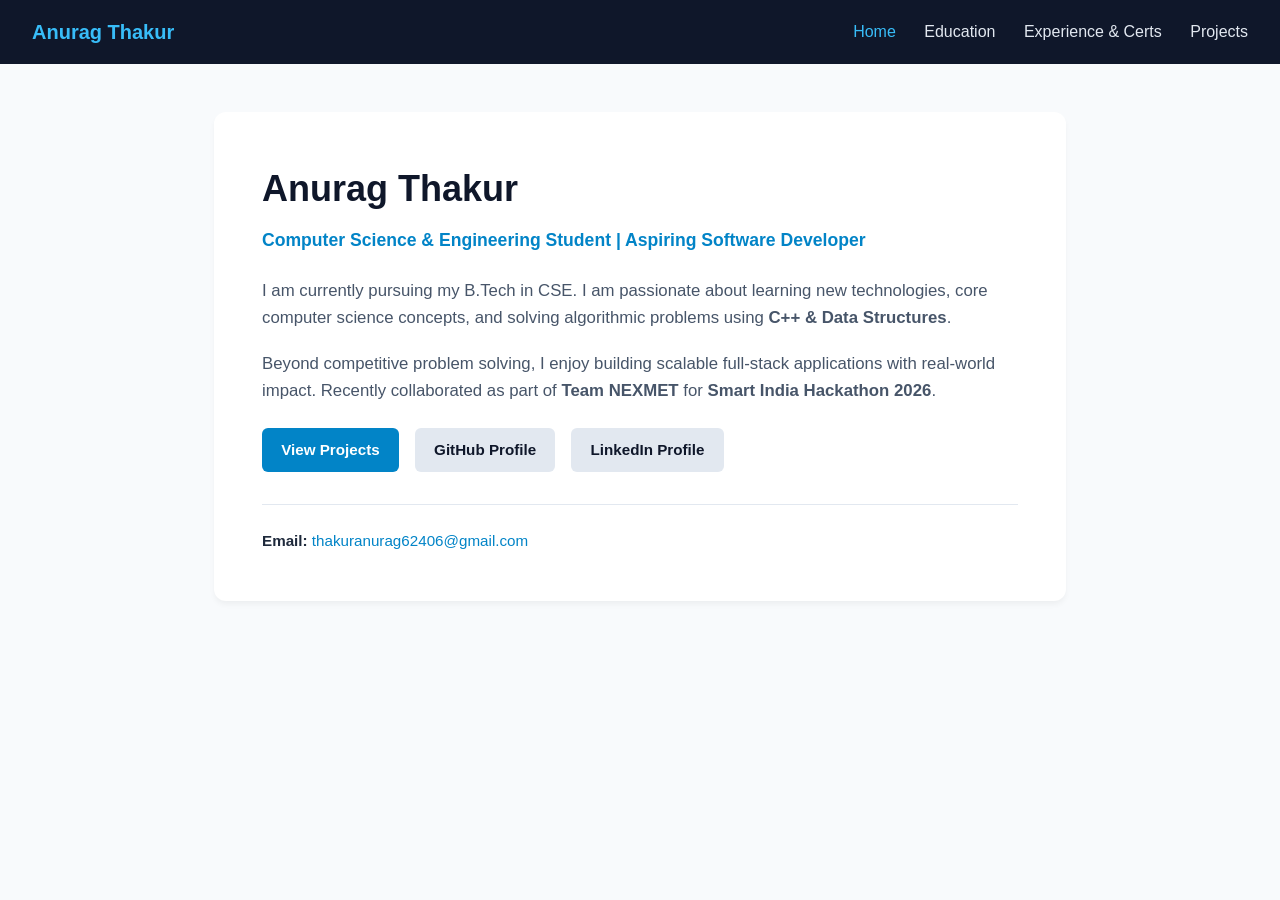
==== index.html @ 5bc250cd "Initial portfolio" ====
<!DOCTYPE html>
<html lang="en">
<head>
  <meta charset="UTF-8">
  <meta name="viewport" content="width=device-width, initial-scale=1.0">
  <title>Anurag Thakur - Portfolio</title>
  <link rel="stylesheet" href="index.css" >
 
</head>
<body>

  <nav>
    <div class="logo">Anurag Thakur</div>
    <div class="links">
      <a href="index.html" class="active">Home</a>
      <a href="education.html">Education</a>
      <a href="experience.html">Experience & Certs</a>
      <a href="projects.html">Projects</a>
    </div>
  </nav>

  <div class="container">
    <div class="hero">
      <h1>Anurag Thakur</h1>
      <div class="subtitle">Computer Science & Engineering Student | Aspiring Software Developer</div>
      <p>
        I am currently pursuing my B.Tech in CSE. I am passionate about learning new technologies, core computer science concepts, and solving algorithmic problems using <strong>C++ & Data Structures</strong>.
      </p>
      <p>
        Beyond competitive problem solving, I enjoy building scalable full-stack applications with real-world impact. Recently collaborated as part of <strong>Team NEXMET</strong> for <strong>Smart India Hackathon 2026</strong>.
      </p>

      <div class="btn-group">
        <a href="projects.html" class="btn btn-primary">View Projects</a>
        <a href="https://github.com/anuragthakur-cse" target="_blank" class="btn btn-secondary">GitHub Profile</a>
        <a href="https://linkedin.com/in/anurag-thakur-81b7443a6" target="_blank" class="btn btn-secondary">LinkedIn Profile</a>
      </div>

      <div class="contact-bar">
        <strong>Email:</strong> <a href="mailto:thakuranurag62406@gmail.com">thakuranurag62406@gmail.com</a>
      </div>
    </div>
  </div>

</body>
</html>
---- index.css ----
* { box-sizing: border-box;
         margin: 0;
         padding: 0; }

    body { font-family: 'Segoe UI', Tahoma, Geneva, Verdana, sans-serif;
         background-color: #f8fafc; 
         color: #1e293b; 
         line-height: 1.6; }


    nav { background: #0f172a;
         padding: 1rem 2rem; 
         display: flex; 
         justify-content: space-between;
          align-items: center; }

    nav .logo { color: #38bdf8;
         font-weight: 700; 
         font-size: 1.25rem; }

    nav .links a { color: #e2e8f0;
         text-decoration: none;
          margin-left: 1.5rem;
           font-weight: 500;
            transition: color 0.2s; }

    nav .links a:hover, nav .links a.active { color: #38bdf8; }

    .container { max-width: 900px;
         margin: 3rem auto;
          padding: 0 1.5rem; }

    .hero { background: #ffffff;
         padding: 3rem;
          border-radius: 12px;
           box-shadow: 0 4px 6px -1px rgba(0,0,0,0.05); }

    h1 { font-size: 2.25rem; color: #0f172a;
         margin-bottom: 0.5rem; }


    .subtitle { color: #0284c7;
         font-weight: 600;
          font-size: 1.1rem;
           margin-bottom: 1.5rem; }

    p { margin-bottom: 1.2rem;
         color: #475569;
          font-size: 1.05rem; }

    .btn-group { margin-top: 1.5rem;
         display: flex;
          gap: 1rem;
           flex-wrap: wrap; }

    .btn { display: inline-block;
         padding: 0.6rem 1.2rem;
          border-radius: 6px; 
          text-decoration: none;
           font-weight: 600; 
           font-size: 0.95rem; }

    .btn-primary { background: #0284c7;
         color: #fff; }
    .btn-secondary { background: #e2e8f0; 
        color: #0f172a; }

    .btn:hover { opacity: 0.9; }

    .contact-bar { margin-top: 2rem;
         padding-top: 1.5rem;
          border-top: 1px solid #e2e8f0;
           font-size: 0.95rem; }

    .contact-bar a { color: #0284c7;
         text-decoration: none; }
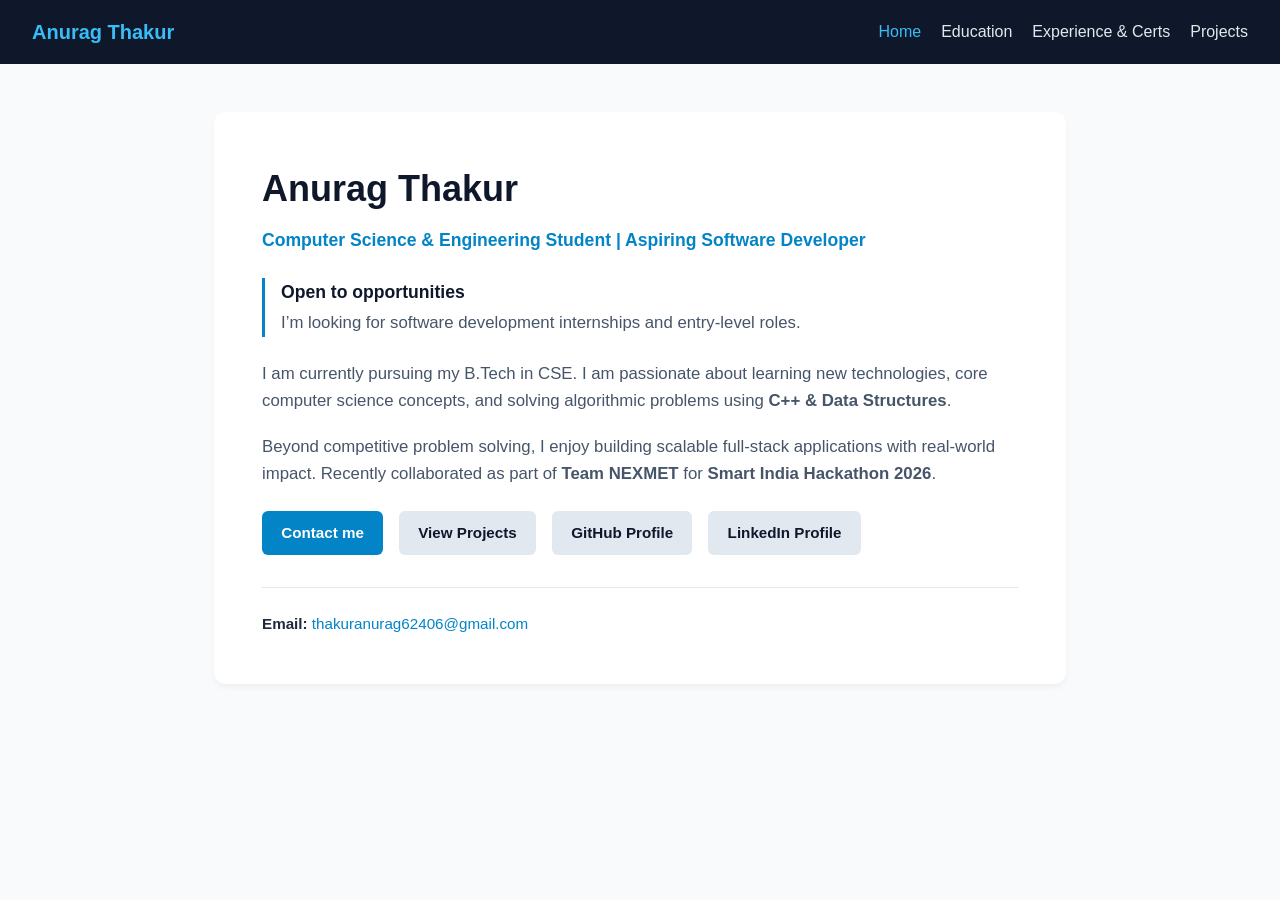
==== commit 8b29a876: "Add job availability to homepage" ====
--- a/index.html
+++ b/index.html
@@ -23,6 +23,10 @@
     <div class="hero">
       <h1>Anurag Thakur</h1>
       <div class="subtitle">Computer Science & Engineering Student | Aspiring Software Developer</div>
+      <section class="availability">
+        <h2>Open to opportunities</h2>
+        <p>I’m looking for software development internships and entry-level roles.</p>
+      </section>
       <p>
         I am currently pursuing my B.Tech in CSE. I am passionate about learning new technologies, core computer science concepts, and solving algorithmic problems using <strong>C++ & Data Structures</strong>.
       </p>
@@ -31,7 +35,8 @@
       </p>
 
       <div class="btn-group">
-        <a href="projects.html" class="btn btn-primary">View Projects</a>
+        <a href="mailto:thakuranurag62406@gmail.com" class="btn btn-primary">Contact me</a>
+        <a href="projects.html" class="btn btn-secondary">View Projects</a>
         <a href="https://github.com/anuragthakur-cse" target="_blank" class="btn btn-secondary">GitHub Profile</a>
         <a href="https://linkedin.com/in/anurag-thakur-81b7443a6" target="_blank" class="btn btn-secondary">LinkedIn Profile</a>
       </div>
--- a/index.css
+++ b/index.css
@@ -17,13 +17,20 @@
 
     nav .logo { color: #38bdf8;
          font-weight: 700; 
-         font-size: 1.25rem; }
+         font-size: 1.25rem;
+          flex-shrink: 0;
+           white-space: nowrap; }
 
     nav .links a { color: #e2e8f0;
          text-decoration: none;
-          margin-left: 1.5rem;
+          margin-left: 0;
            font-weight: 500;
             transition: color 0.2s; }
+
+    nav .links { display: flex;
+         flex-wrap: wrap;
+          justify-content: flex-end;
+           gap: 0.5rem 1.25rem; }
 
     nav .links a:hover, nav .links a.active { color: #38bdf8; }
 
@@ -44,6 +51,16 @@
          font-weight: 600;
           font-size: 1.1rem;
            margin-bottom: 1.5rem; }
+
+    .availability { margin: 1.5rem 0;
+         padding-left: 1rem;
+          border-left: 3px solid #0284c7; }
+
+    .availability h2 { color: #0f172a;
+         font-size: 1.1rem;
+          margin-bottom: 0.25rem; }
+
+    .availability p { margin-bottom: 0; }
 
     p { margin-bottom: 1.2rem;
          color: #475569;
@@ -75,3 +92,17 @@
 
     .contact-bar a { color: #0284c7;
          text-decoration: none; }
+
+    @media (max-width: 600px) {
+        nav { flex-direction: column;
+             align-items: flex-start;
+              gap: 0.75rem;
+               padding: 1rem 1.25rem; }
+
+        nav .links { justify-content: flex-start; }
+
+        .container { margin: 2rem auto;
+             padding: 0 1rem; }
+
+        .hero { padding: 2rem 1.25rem; }
+    }
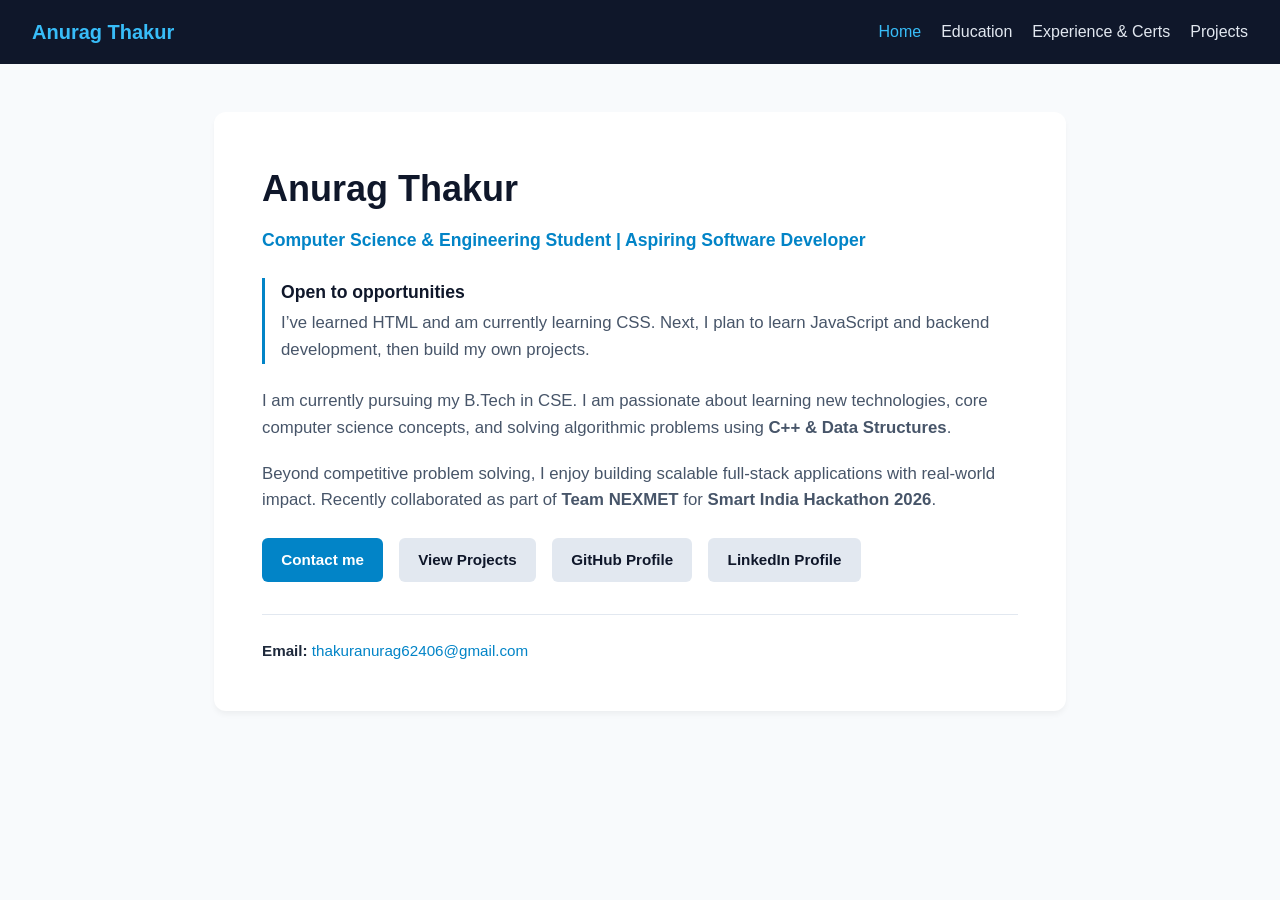
==== commit 055a63a1: "Update developer learning path" ====
--- a/index.html
+++ b/index.html
@@ -25,7 +25,7 @@
       <div class="subtitle">Computer Science & Engineering Student | Aspiring Software Developer</div>
       <section class="availability">
         <h2>Open to opportunities</h2>
-        <p>I’m looking for software development internships and entry-level roles.</p>
+        <p>I’ve learned HTML and am currently learning CSS. Next, I plan to learn JavaScript and backend development, then build my own projects.</p>
       </section>
       <p>
         I am currently pursuing my B.Tech in CSE. I am passionate about learning new technologies, core computer science concepts, and solving algorithmic problems using <strong>C++ & Data Structures</strong>.
